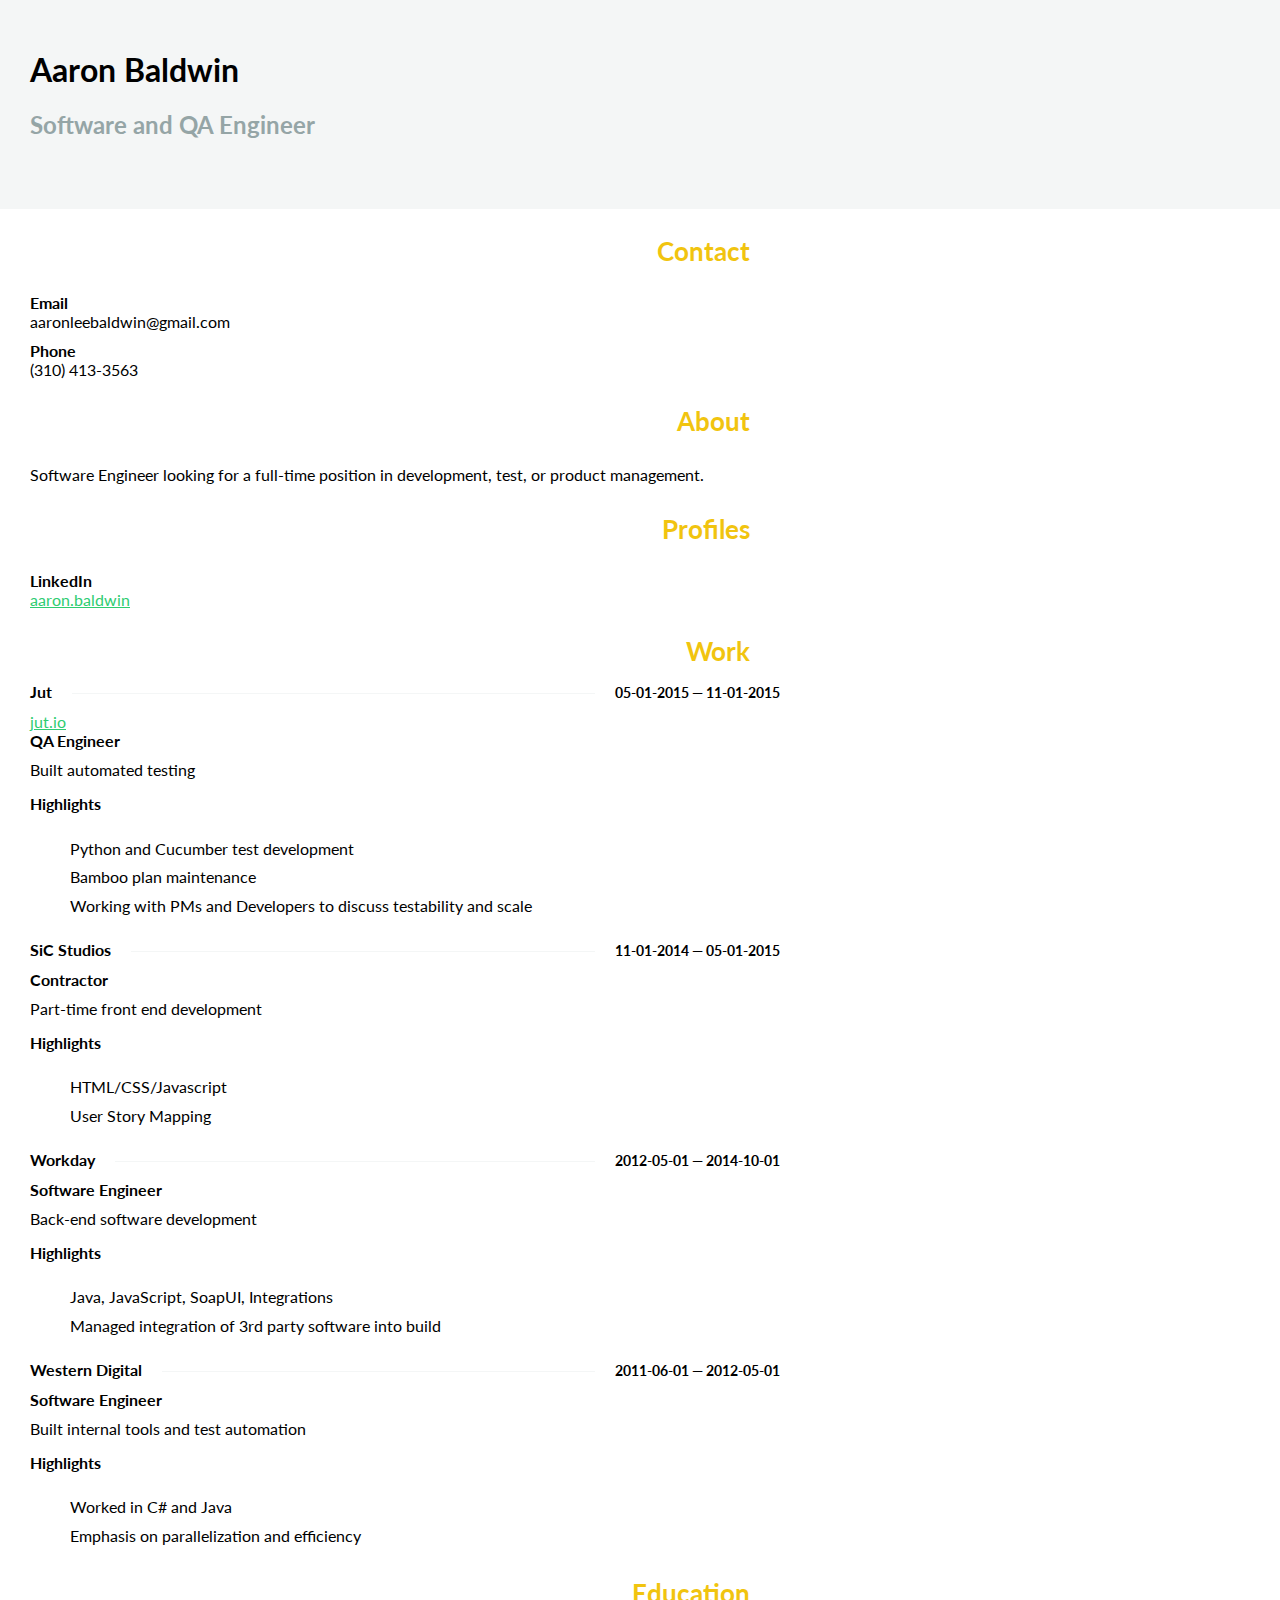
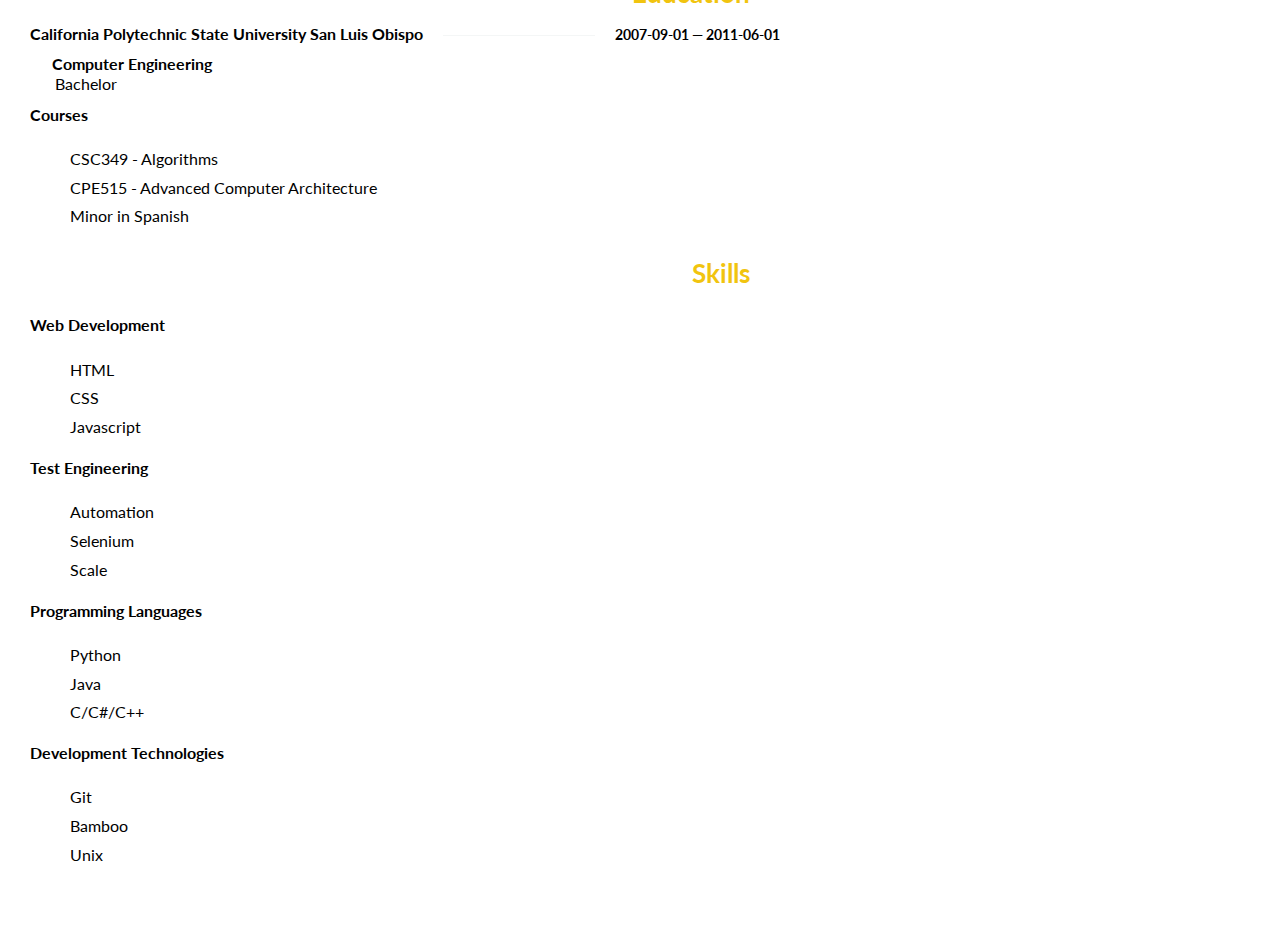
==== resume/resume_aaron.html @ e92b8dc4 "Adding initial resume" ====
<!DOCTYPE html>
<!-- saved from url=(0039)http://registry.jsonresume.org/28fafa38 -->
<html><head><meta http-equiv="Content-Type" content="text/html; charset=UTF-8">
	
	<meta charset="utf-8">
	<meta name="viewport" content="width=device-width, user-scalable=no, minimal-ui">
	
	<title>Aaron Baldwin</title>
	
	<link rel="stylesheet" href="./resume_aaron_files/bootstrap.min.css">
	<link rel="stylesheet" href="./resume_aaron_files/octicons.min.css">
	
	<style type="text/css">
	@import url(
	https://fonts.googleapis.com/css?family=Lato:400,700
);
body {
	background: #fff;
	font-family: Lato, sans-serif;
	margin: 0 0 80px;
}
a {
	color: #2ecc71;
}
a:focus,
a:hover {
	color: #f1c40f;
	text-decoration: none;
}
p {
	line-height: 1.5;
	margin: 0;
}
p + p {
	margin-top: 10px;
}
h1,
h2,
h3,
h4 {
	margin-top: 0
}
section {
	margin-top: 30px;
}
li {
	line-height: 1.8;
	list-style: none;
}
li:before {
	content: "\f052";
	float: left;
	font: 13px Octicons;
	margin-top: 6px;
	margin-left: -20px;
	opacity: .1;
	position: absolute;
}
blockquote {
	border-left: 5px solid #e7e9ec;
	font-size: 14px;
}
em {
	color: #95a5a6;
	font-weight: normal;
	font-style: normal;
}
h4 span:first-child {
	color: #000;
	font-weight: bold;
}
.container {
	max-width: 750px;
	padding: 0 30px;
}
.col-sm-6 {
	margin-bottom: 10px;
}
.col-sm-12 h4 {
	margin-top: 12px; 
}
.col-sm-12 + .col-sm-12 {
	margin-top: 30px;
}
#header {
	background: #f4f6f6;
	padding: 50px 0;
	margin-bottom: 30px;
}
#header h2 {
	color: #95a5a6;
	font-size: 24px;
}
#content h3 {
	color: #f1c40f;
	font-size: 26px;
	margin-top: -4px;
}
#content aside {
	text-align: right;
	padding-right: 30px;
}
#profiles .network {
	text-transform: capitalize;
}
#work .position,
#volunteer .position {
	font-weight: bold;
	margin-bottom: 8px;
}
#education .area {
	font-weight: bold;
}
#education .area:before {
	content: "\f0d7";
	font: 16px Octicons;
	margin-right: 6px;
}
#education .studyType {
	margin-left: 25px;
}
#awards .summary,
#publications .summary {
	margin-top: 8px;
}
#publications .website a:before {
	content: attr(href);
}

@media (min-width: 480px) {
	.strike-through {
		border-top: 1px solid #f4f6f6;
		height: 20px;
		margin-top: 12px;
		margin-bottom: -2px;
		position: relative;
	}
	.strike-through span,
	.strike-through a {
		background: #fff;
		position: absolute;
	}
	.strike-through span:first-child {
		padding-right: 20px;
		margin-top: -12px;
	}
	.strike-through span + span {
		font-size: 14px;
		margin-top: -10px;
		padding-left: 20px;
		right: 0;
	}
}
@media (max-width: 768px) {
	.col-sm-6:last-child {
		margin-bottom: 0px;
	}
	#content aside {
		margin-bottom: 20px;
		padding-right: 0;
		text-align: left;
	}
	#publications .website a:before {
		content: "View publication";
	}
}
@media (max-width: 480px) {
	h1 {
		font-size: 26px;
	}
	.date {
		font-size: 14px;
		margin-bottom: 5px;
	}
	.strike-through span:first-child {
		margin-bottom: 7px;
	}
	.strike-through span {
		display: block;
	}	
	#header {
		margin-bottom: 10px;
		padding: 40px 0;
	}
	#actions {
		display: none;
	}
}

	</style>
	
	<style type="text/css"></style></head>
	<body>
	
	<header id="header">
		<div class="container">
			<div class="row">
				<div class="col-sm-9 col-sm-push-3">
					<h1>
						Aaron Baldwin
					</h1>
					<h2>
						Software and QA Engineer
					</h2>
				</div>
			</div>
		</div>
	</header>
	<div id="content" class="container">

	<section id="contact" class="row">
		<aside class="col-sm-3">
			<h3>Contact</h3>
		</aside>
		<div class="col-sm-9">
			<div class="row">
			<div class="col-sm-6">
				<strong>Email</strong>
				<div class="email">aaronleebaldwin@gmail.com</div>
			</div>
			<div class="col-sm-6">
				<strong>Phone</strong>
				<div class="phone">(310) 413-3563</div>
			</div>
			</div>
		</div>
	</section>
	<section id="about" class="row">
		<aside class="col-sm-3">
			<h3>About</h3>
		</aside>
		<div class="col-sm-9">
			<p>Software Engineer looking for a full-time position in development, test, or product management.</p>
		</div>
	</section>
	<section id="profiles" class="row">
		<aside class="col-sm-3">
			<h3>Profiles</h3>
		</aside>
		<div class="col-sm-9">
			<div class="row">
				<div class="col-sm-6">
					<strong class="network">
						LinkedIn
					</strong>
					<div class="username">
						<div class="url">
							<a href="https://www.linkedin.com/pub/aaron-baldwin/87/926/73">aaron.baldwin</a>
						</div>
					</div>
				</div>
			</div>
		</div>
	</section>

	<section id="work" class="row">
		<aside class="col-sm-3">
			<h3>Work</h3>
		</aside>
		<div class="col-sm-9">
			<div class="row">
			<div class="col-sm-12">
				<h4 class="strike-through">
					<span>Jut</span>
					<span class="date">
						05-01-2015 — 11-01-2015
					</span>
				</h4>
				<div class="website pull-right">
					<a href="http://registry.jsonresume.org/jut.io">jut.io</a>
				</div>
				<div class="position">
					QA Engineer
				</div>
				<div class="summary">
					<p>Built automated testing</p>
				</div>
				<h4>Highlights</h4>
				<ul class="highlights">
					<li class="bullet">Python and Cucumber test development</li>
					<li class="bullet">Bamboo plan maintenance</li>
					<li class="bullet">Working with PMs and Developers to discuss testability and scale</li>
				</ul>
			</div>
			<div class="col-sm-12">
				<h4 class="strike-through">
					<span>SiC Studios</span>
					<span class="date">
						11-01-2014 — 05-01-2015
					</span>
				</h4>
				<div class="position">
					Contractor
				</div>
				<div class="summary">
					<p>Part-time front end development</p>
				</div>
				<h4>Highlights</h4>
				<ul class="highlights">
					<li class="bullet">HTML/CSS/Javascript</li>
					<li class="bullet">User Story Mapping</li>
				</ul>
			</div>
			<div class="col-sm-12">
				<h4 class="strike-through">
					<span>Workday</span>
					<span class="date">
						2012-05-01 — 2014-10-01
					</span>
				</h4>
				<div class="position">
					Software Engineer
				</div>
				<div class="summary">
					<p>Back-end software development</p>
				</div>
				<h4>Highlights</h4>
				<ul class="highlights">
					<li class="bullet">Java, JavaScript, SoapUI, Integrations</li>
					<li class="bullet">Managed integration of 3rd party software into build</li>
				</ul>
			</div>
			<div class="col-sm-12">
				<h4 class="strike-through">
					<span>Western Digital</span>
					<span class="date">
						2011-06-01 — 2012-05-01
					</span>
				</h4>
				<div class="position">
					Software Engineer
				</div>
				<div class="summary">
					<p>Built internal tools and test automation  </p>
				</div>
				<h4>Highlights</h4>
				<ul class="highlights">
					<li class="bullet">Worked in C# and Java</li>
					<li class="bullet">Emphasis on parallelization and efficiency</li>
				</ul>
			</div>
			</div>
		</div>
	</section>

	
	<section id="education" class="row">
		<aside class="col-sm-3">
			<h3>Education</h3>
		</aside>
		<div class="col-sm-9">
			<div class="row">
			<div class="col-sm-12">
				<h4 class="strike-through">
					<span>California Polytechnic State University San Luis Obispo</span>
					<span class="date">
						2007-09-01 — 2011-06-01
					</span>
				</h4>
				<div class="area">
					Computer Engineering
				</div>
				<div class="studyType">
					Bachelor
				</div>
				<h4>Courses</h4>
				<ul class="courses">
					<li>CSC349 - Algorithms</li>
					<li>CPE515 - Advanced Computer Architecture</li>
					<li>Minor in Spanish</li>
				</ul>
			</div>
			</div>
		</div>
	</section>
	
	
	
	<section id="skills" class="row">
		<aside class="col-sm-3">
			<h3>Skills</h3>
		</aside>
		<div class="col-sm-9">
			<div class="row">
			<div class="col-sm-6">
				<div class="name">
					<h4>Web Development</h4>
				</div>
				<ul class="keywords">
					<li>HTML</li>
					<li>CSS</li>
					<li>Javascript</li>
					<li></li>
				</ul>
			</div>
			<div class="col-sm-6">
				<div class="name">
					<h4>Test Engineering</h4>
				</div>
				<ul class="keywords">
					<li>Automation</li>
					<li>Selenium</li>
					<li>Scale</li>
				</ul>
			</div>
			<div class="col-sm-6">
				<div class="name">
					<h4>Programming Languages</h4>
				</div>
				<ul class="keywords">
					<li>Python</li>
					<li>Java</li>
					<li>C/C#/C++</li>
				</ul>
			</div>
			<div class="col-sm-6">
				<div class="name">
					<h4>Development Technologies</h4>
				</div>
				<ul class="keywords">
					<li>Git</li>
					<li>Bamboo</li>
					<li>Unix</li>
				</ul>
			</div>
			</div>
		</div>
	</section>


	

	</div>
	
	

</body></html>
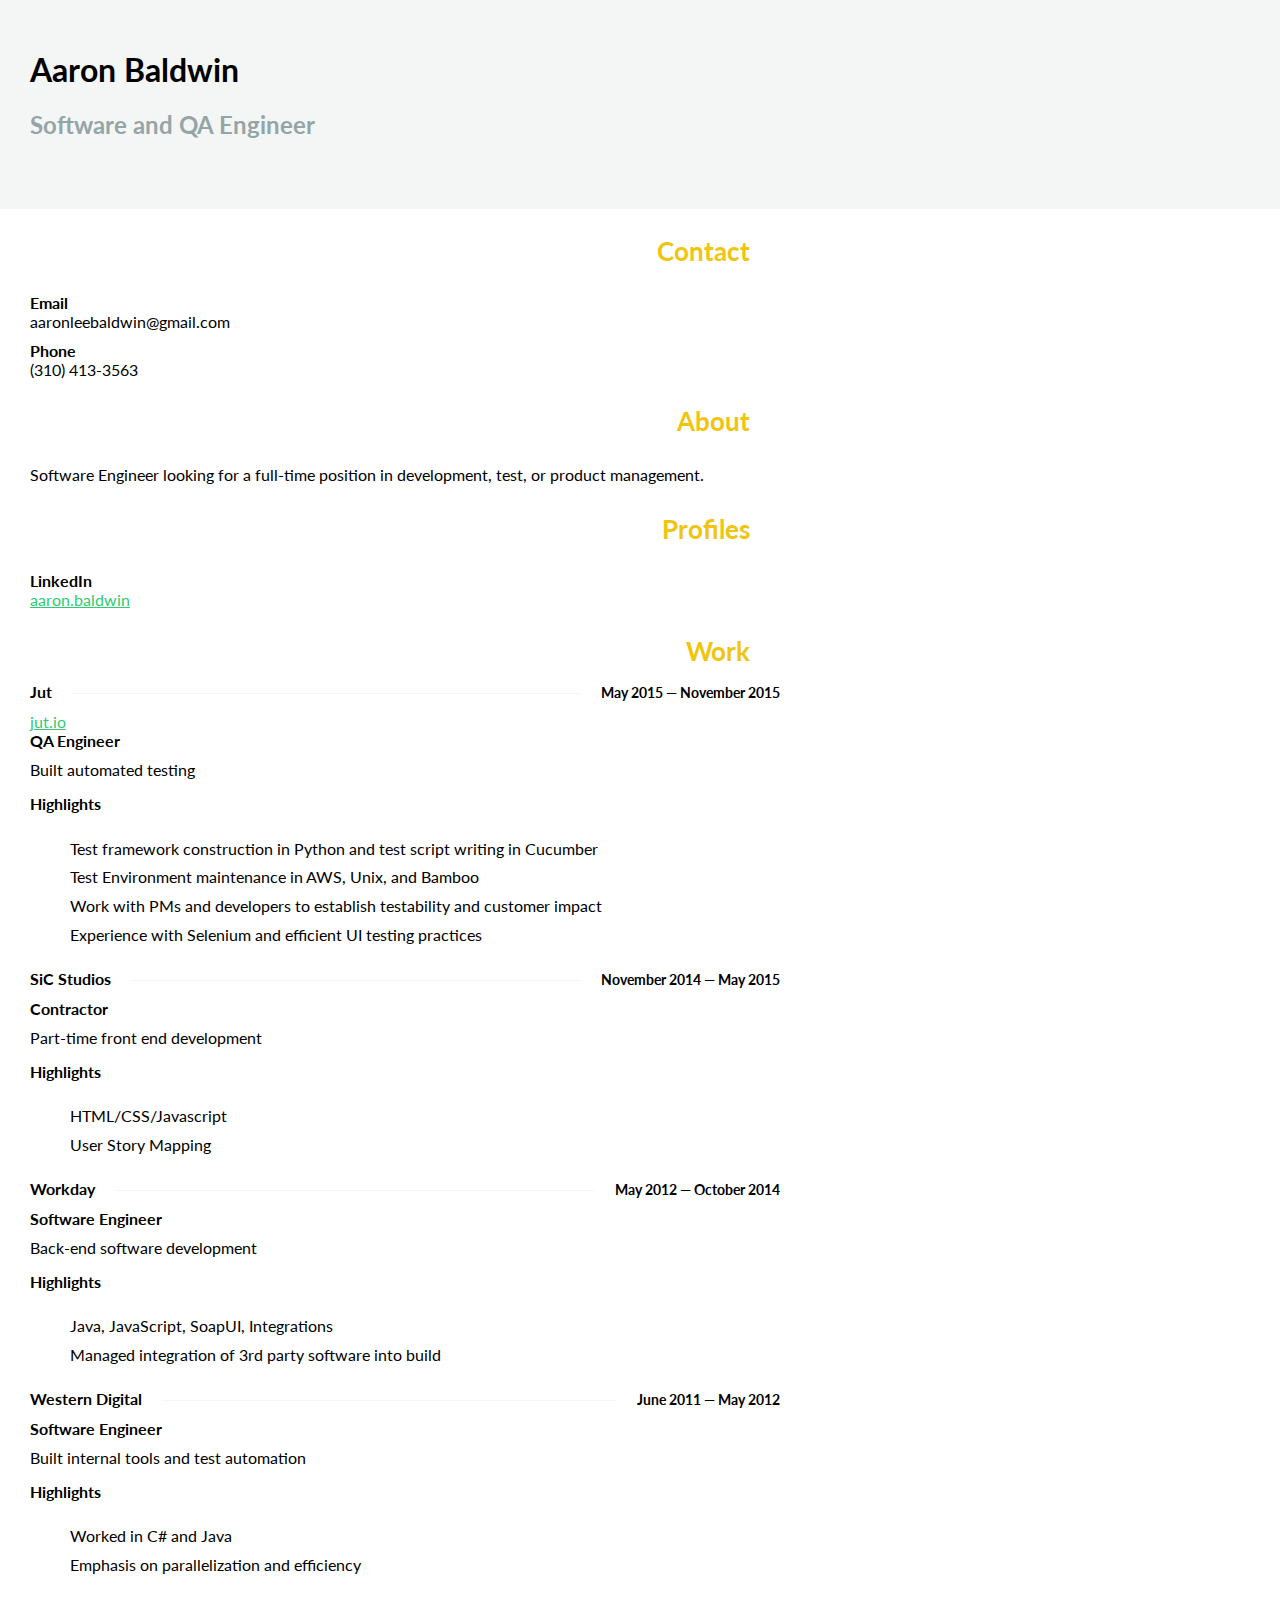
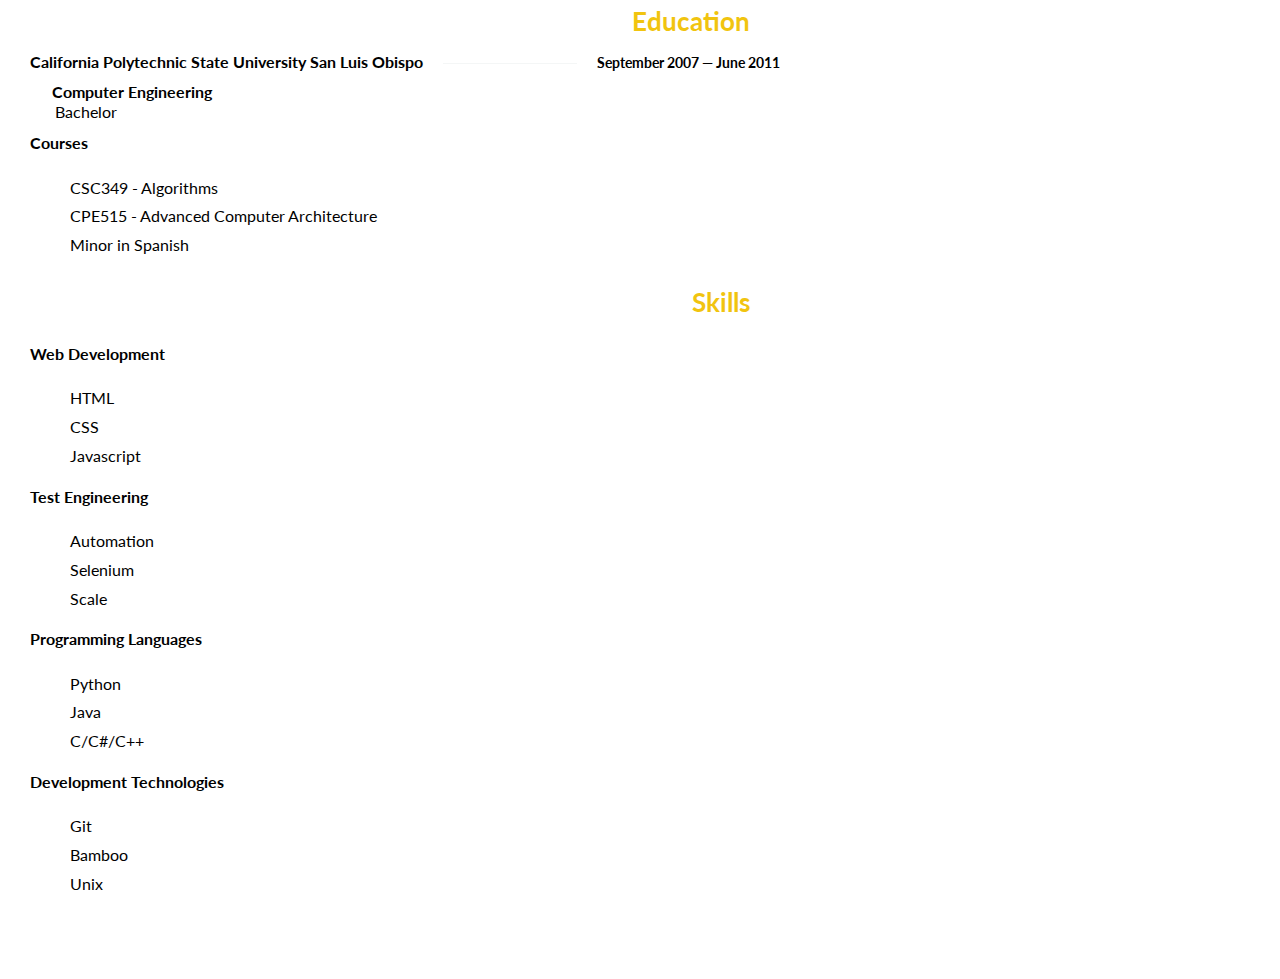
==== commit c796ad71: "Updating HTML and PDF" ====
--- a/resume/resume_aaron.html
+++ b/resume/resume_aaron.html
@@ -1,5 +1,5 @@
 <!DOCTYPE html>
-<!-- saved from url=(0039)http://registry.jsonresume.org/28fafa38 -->
+<!-- saved from url=(0039)http://registry.jsonresume.org/59d554ad -->
 <html><head><meta http-equiv="Content-Type" content="text/html; charset=UTF-8">
 	
 	<meta charset="utf-8">
@@ -263,7 +263,7 @@
 				<h4 class="strike-through">
 					<span>Jut</span>
 					<span class="date">
-						05-01-2015 — 11-01-2015
+						May 2015 — November 2015
 					</span>
 				</h4>
 				<div class="website pull-right">
@@ -277,16 +277,17 @@
 				</div>
 				<h4>Highlights</h4>
 				<ul class="highlights">
-					<li class="bullet">Python and Cucumber test development</li>
-					<li class="bullet">Bamboo plan maintenance</li>
-					<li class="bullet">Working with PMs and Developers to discuss testability and scale</li>
+					<li class="bullet">Test framework construction in Python and test script writing in Cucumber</li>
+					<li class="bullet">Test Environment maintenance in AWS, Unix, and Bamboo</li>
+					<li class="bullet">Work with PMs and developers to establish testability and customer impact</li>
+					<li class="bullet">Experience with Selenium and efficient UI testing practices</li>
 				</ul>
 			</div>
 			<div class="col-sm-12">
 				<h4 class="strike-through">
 					<span>SiC Studios</span>
 					<span class="date">
-						11-01-2014 — 05-01-2015
+						November 2014 — May 2015
 					</span>
 				</h4>
 				<div class="position">
@@ -305,7 +306,7 @@
 				<h4 class="strike-through">
 					<span>Workday</span>
 					<span class="date">
-						2012-05-01 — 2014-10-01
+						May 2012 — October 2014
 					</span>
 				</h4>
 				<div class="position">
@@ -324,7 +325,7 @@
 				<h4 class="strike-through">
 					<span>Western Digital</span>
 					<span class="date">
-						2011-06-01 — 2012-05-01
+						June 2011 — May 2012
 					</span>
 				</h4>
 				<div class="position">
@@ -354,7 +355,7 @@
 				<h4 class="strike-through">
 					<span>California Polytechnic State University San Luis Obispo</span>
 					<span class="date">
-						2007-09-01 — 2011-06-01
+						September 2007 — June 2011
 					</span>
 				</h4>
 				<div class="area">
